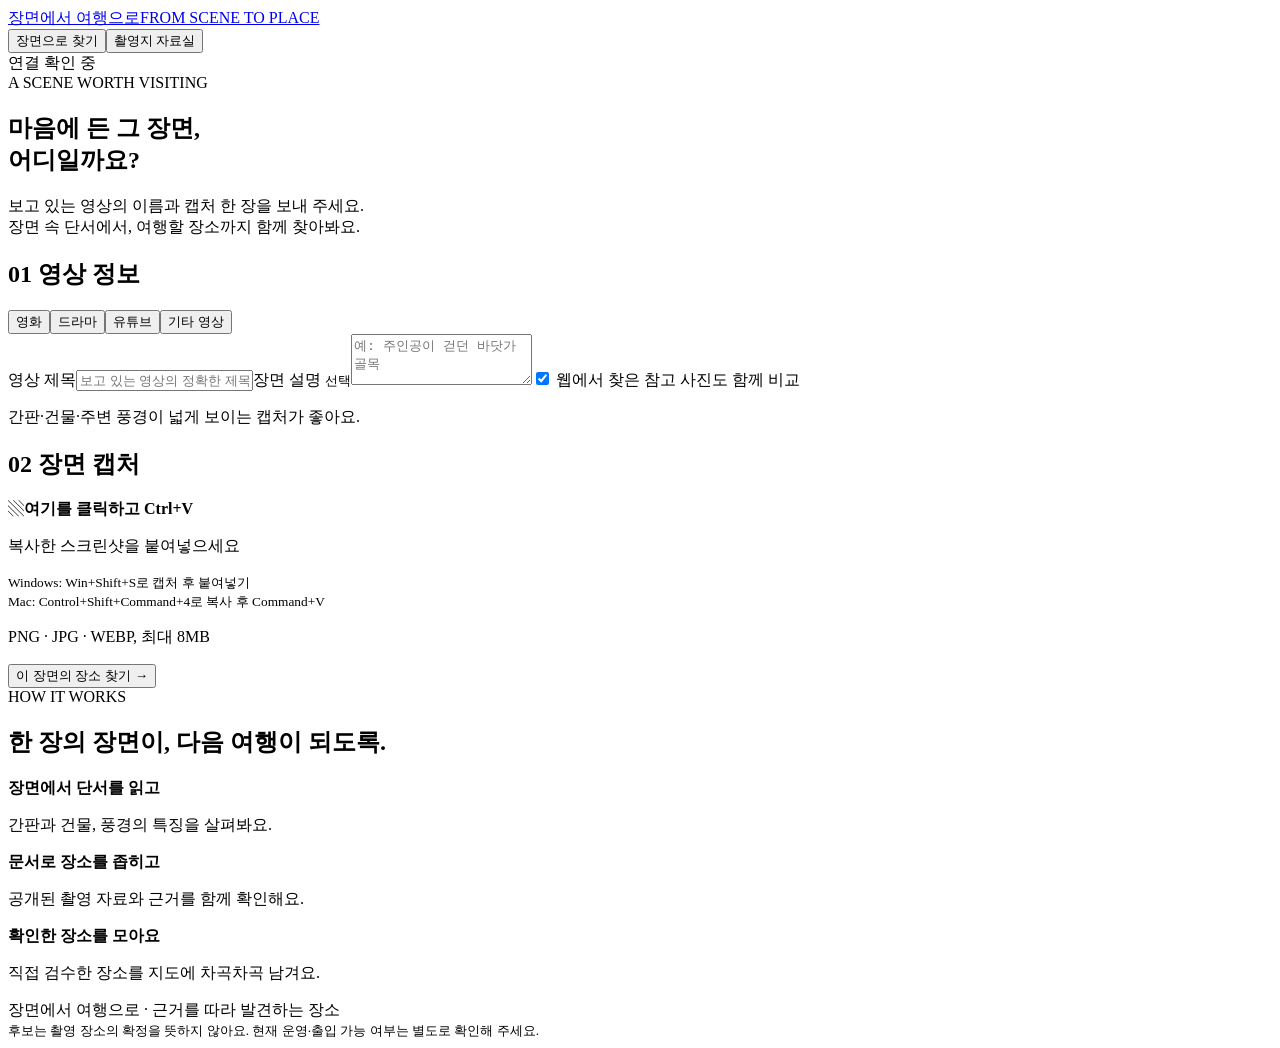
==== filming_locations/frontend/index.html @ b1dee1a3 "first" ====
<!doctype html>
<html lang="ko"><head><meta charset="utf-8"><meta name="viewport" content="width=device-width,initial-scale=1"><title>장면에서 여행으로</title><link rel="stylesheet" href="/assets/style.css"><script src="/assets/app.js" defer></script></head>
<body>
<header><a class="brand" href="/">장면에서 여행으로<span>FROM SCENE TO PLACE</span></a><nav aria-label="메뉴"><button class="active" data-tab="scene">장면으로 찾기</button><button data-tab="library">촬영지 자료실</button></nav><span id="connection" class="connection">연결 확인 중</span></header>
<main>
<div id="notice" class="notice" role="status" aria-live="polite" hidden></div>
<section id="scene-view">
<div class="hero"><span class="eyebrow">A SCENE WORTH VISITING</span><h1>마음에 든 그 장면,<br>어디일까요?</h1><p>보고 있는 영상의 이름과 캡처 한 장을 보내 주세요.<br>장면 속 단서에서, 여행할 장소까지 함께 찾아봐요.</p></div>
<form id="scene-form"><div class="input-grid">
<article class="card"><h2><span>01</span> 영상 정보</h2><div class="media-options" role="group" aria-label="영상 종류"><button type="button" class="active" data-media="영화">영화</button><button type="button" data-media="드라마">드라마</button><button type="button" data-media="유튜브">유튜브</button><button type="button" data-media="기타 영상">기타 영상</button></div><label>영상 제목<input id="work" maxlength="100" placeholder="보고 있는 영상의 정확한 제목" required></label><label id="channel-label" hidden>유튜브 채널명 <small>선택</small><input id="channel" maxlength="80"></label><label>장면 설명 <small>선택</small><textarea id="hint" maxlength="300" rows="3" placeholder="예: 주인공이 걷던 바닷가 골목"></textarea></label><label class="check"><input type="checkbox" id="compare" checked> 웹에서 찾은 참고 사진도 함께 비교</label><p class="muted">간판·건물·주변 풍경이 넓게 보이는 캡처가 좋아요.</p></article>
<article class="card"><h2><span>02</span> 장면 캡처</h2><div id="paste-area" class="paste-area" tabindex="0" role="textbox" aria-label="스크린샷 붙여넣기 영역"><div id="paste-guide"><span class="paste-icon">▧</span><strong>여기를 클릭하고 Ctrl+V</strong><p>복사한 스크린샷을 붙여넣으세요</p><small>Windows: Win+Shift+S로 캡처 후 붙여넣기<br>Mac: Control+Shift+Command+4로 복사 후 Command+V</small></div><img id="preview" alt="붙여넣은 장면 미리보기" hidden></div><button type="button" id="clear-image" class="subtle" hidden>이미지 지우기</button><p class="muted">PNG · JPG · WEBP, 최대 8MB</p></article>
</div><button type="submit" class="primary wide" id="find-button">이 장면의 장소 찾기 →</button></form>
<section id="scene-results" aria-live="polite"></section>
<section class="intro"><span class="eyebrow">HOW IT WORKS</span><h2>한 장의 장면이, 다음 여행이 되도록.</h2><div class="intro-grid"><div><b>장면에서 단서를 읽고</b><p>간판과 건물, 풍경의 특징을 살펴봐요.</p></div><div><b>문서로 장소를 좁히고</b><p>공개된 촬영 자료와 근거를 함께 확인해요.</p></div><div><b>확인한 장소를 모아요</b><p>직접 검수한 장소를 지도에 차곡차곡 남겨요.</p></div></div></section>
</section>
<section id="library-view" hidden>
<div class="library-heading"><div><span class="eyebrow">PLACES & STORIES</span><h1>장면이 머문 장소들</h1><p>지도의 핀을 누르면 그 장소의 이야기로 이어집니다.</p></div><button id="reindex" class="subtle">기본 자료 색인 / 갱신</button></div>
<div class="stats"><div><span>등록 장소</span><b id="stat-places">—</b></div><div><span>지도에 표시한 장소</span><b id="stat-map">—</b></div><div><span>문서 청크</span><b id="stat-docs">—</b></div></div>
<div class="library-grid"><aside class="card"><h2>촬영지 고르기</h2><label>장소명·작품명<input id="keyword" placeholder="이름으로 찾아보기"></label><label>지역<select id="region"><option value="">전체</option></select></label><label>장소<select id="place-select"></select></label><hr><h3>조건으로 찾아보기</h3><form id="explore-form"><label>원하는 장소 조건<input id="condition" maxlength="300" placeholder="예: 부산에 있는 바닷가 촬영지" required></label><button class="subtle wide">조건으로 찾기</button></form><div id="explore-results"></div></aside>
<div><article id="place-detail" class="card"></article><div class="card map-card"><div class="map-heading"><h2>촬영지 지도</h2><button id="focus-place" class="subtle">선택 장소로 확대</button><button id="show-all" class="subtle">전체 보기</button></div><iframe id="map-frame" src="/assets/map.html" title="촬영지 지도" height="478"></iframe><p class="muted" id="map-caption"></p></div>
<article class="card"><h2>이 장소에 물어보기</h2><label>근거 검색 방식<select id="search-mode"><option value="similarity">유사도 검색</option><option value="mmr">다양성 MMR 검색</option></select></label><div id="chat-log" class="chat-log" aria-live="polite"></div><form id="chat-form" class="chat-form"><input id="question" maxlength="600" placeholder="촬영 작품이나 장소에 대해 물어보세요" aria-label="장소 질문" required><button class="primary">질문하기</button></form><button class="subtle" id="clear-chat">이 장소 대화 지우기</button></article>
<details class="card"><summary>질문으로 외부 설명 자료 추가 수집</summary><p class="muted">검색어 추출 → 문서 선별 → 원문 수집·색인 순서로 진행해요.</p><form id="research-form"><label>설명 자료를 찾을 질문<input id="research-question" maxlength="600" required></label><button class="subtle">이 질문으로 자료 수집</button></form><div id="research-result" aria-live="polite"></div></details></div></div>
</section>
</main><footer>장면에서 여행으로 · 근거를 따라 발견하는 장소<br><small>후보는 촬영 장소의 확정을 뜻하지 않아요. 현재 운영·출입 가능 여부는 별도로 확인해 주세요.</small></footer>
</body></html>
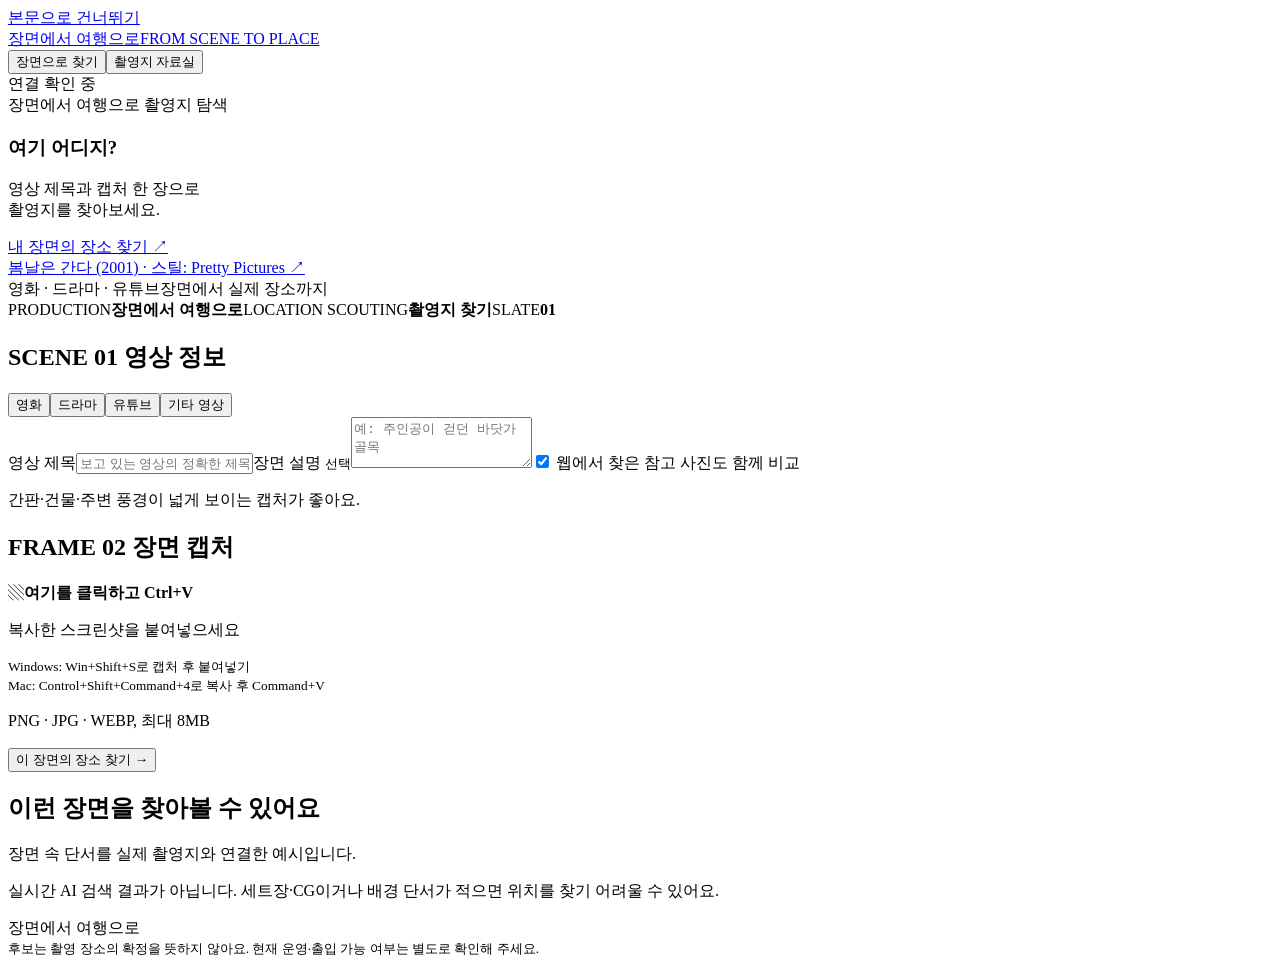
==== commit cc2a370f: "수정2" ====
--- a/filming_locations/frontend/index.html
+++ b/filming_locations/frontend/index.html
@@ -1,25 +1,27 @@
 <!doctype html>
 <html lang="ko"><head><meta charset="utf-8"><meta name="viewport" content="width=device-width,initial-scale=1"><title>장면에서 여행으로</title><link rel="stylesheet" href="/assets/style.css"><script src="/assets/app.js" defer></script></head>
 <body>
+<a class="skip-link" href="#main-content">본문으로 건너뛰기</a>
 <header><a class="brand" href="/">장면에서 여행으로<span>FROM SCENE TO PLACE</span></a><nav aria-label="메뉴"><button class="active" data-tab="scene">장면으로 찾기</button><button data-tab="library">촬영지 자료실</button></nav><span id="connection" class="connection">연결 확인 중</span></header>
-<main>
+<main id="main-content">
 <div id="notice" class="notice" role="status" aria-live="polite" hidden></div>
 <section id="scene-view">
-<div class="hero"><span class="eyebrow">A SCENE WORTH VISITING</span><h1>마음에 든 그 장면,<br>어디일까요?</h1><p>보고 있는 영상의 이름과 캡처 한 장을 보내 주세요.<br>장면 속 단서에서, 여행할 장소까지 함께 찾아봐요.</p></div>
-<form id="scene-form"><div class="input-grid">
-<article class="card"><h2><span>01</span> 영상 정보</h2><div class="media-options" role="group" aria-label="영상 종류"><button type="button" class="active" data-media="영화">영화</button><button type="button" data-media="드라마">드라마</button><button type="button" data-media="유튜브">유튜브</button><button type="button" data-media="기타 영상">기타 영상</button></div><label>영상 제목<input id="work" maxlength="100" placeholder="보고 있는 영상의 정확한 제목" required></label><label id="channel-label" hidden>유튜브 채널명 <small>선택</small><input id="channel" maxlength="80"></label><label>장면 설명 <small>선택</small><textarea id="hint" maxlength="300" rows="3" placeholder="예: 주인공이 걷던 바닷가 골목"></textarea></label><label class="check"><input type="checkbox" id="compare" checked> 웹에서 찾은 참고 사진도 함께 비교</label><p class="muted">간판·건물·주변 풍경이 넓게 보이는 캡처가 좋아요.</p></article>
-<article class="card"><h2><span>02</span> 장면 캡처</h2><div id="paste-area" class="paste-area" tabindex="0" role="textbox" aria-label="스크린샷 붙여넣기 영역"><div id="paste-guide"><span class="paste-icon">▧</span><strong>여기를 클릭하고 Ctrl+V</strong><p>복사한 스크린샷을 붙여넣으세요</p><small>Windows: Win+Shift+S로 캡처 후 붙여넣기<br>Mac: Control+Shift+Command+4로 복사 후 Command+V</small></div><img id="preview" alt="붙여넣은 장면 미리보기" hidden></div><button type="button" id="clear-image" class="subtle" hidden>이미지 지우기</button><p class="muted">PNG · JPG · WEBP, 최대 8MB</p></article>
+<section class="cinema-hero"><div class="hero-content"><div class="hero-brand">장면에서 여행으로 <span>촬영지 탐색</span></div><h1>여기 어디지?</h1><p>영상 제목과 캡처 한 장으로<br>촬영지를 찾아보세요.</p><a class="hero-link" href="#scene-search">내 장면의 장소 찾기 <span>↗</span></a></div><a class="hero-credit" href="https://prettypictures.fr/catalogue/1995/one-fine-spring-day-film/" target="_blank" rel="noopener noreferrer">봄날은 간다 (2001) · 스틸: Pretty Pictures ↗</a><div class="hero-bottom"><span>영화 · 드라마 · 유튜브</span><span>장면에서 실제 장소까지</span></div></section>
+<div id="scene-search"></div>
+<form id="scene-form" class="slate-board"><div class="slate-clapper" aria-hidden="true"><div class="clapper-top"></div><div class="clapper-base"></div><span class="clapper-hinge"></span></div><div class="slate-production"><span>PRODUCTION<b>장면에서 여행으로</b></span><span>LOCATION SCOUTING<b>촬영지 찾기</b></span><span class="slate-number">SLATE<b>01</b></span></div><div class="input-grid">
+<article class="card"><h2><span>SCENE 01</span> 영상 정보</h2><div class="media-options" role="group" aria-label="영상 종류"><button type="button" class="active" data-media="영화">영화</button><button type="button" data-media="드라마">드라마</button><button type="button" data-media="유튜브">유튜브</button><button type="button" data-media="기타 영상">기타 영상</button></div><label>영상 제목<input id="work" maxlength="100" placeholder="보고 있는 영상의 정확한 제목" required></label><label id="channel-label" hidden>유튜브 채널명 <small>선택</small><input id="channel" maxlength="80"></label><label>장면 설명 <small>선택</small><textarea id="hint" maxlength="300" rows="3" placeholder="예: 주인공이 걷던 바닷가 골목"></textarea></label><label class="check"><input type="checkbox" id="compare" checked> 웹에서 찾은 참고 사진도 함께 비교</label><p class="muted">간판·건물·주변 풍경이 넓게 보이는 캡처가 좋아요.</p></article>
+<article class="card"><h2><span>FRAME 02</span> 장면 캡처</h2><div id="paste-area" class="paste-area" tabindex="0" role="textbox" aria-label="스크린샷 붙여넣기 영역"><div id="paste-guide"><span class="paste-icon">▧</span><strong>여기를 클릭하고 Ctrl+V</strong><p>복사한 스크린샷을 붙여넣으세요</p><small>Windows: Win+Shift+S로 캡처 후 붙여넣기<br>Mac: Control+Shift+Command+4로 복사 후 Command+V</small></div><img id="preview" alt="붙여넣은 장면 미리보기" hidden></div><button type="button" id="clear-image" class="subtle" hidden>이미지 지우기</button><p class="muted">PNG · JPG · WEBP, 최대 8MB</p></article>
 </div><button type="submit" class="primary wide" id="find-button">이 장면의 장소 찾기 →</button></form>
 <section id="scene-results" aria-live="polite"></section>
-<section class="intro"><span class="eyebrow">HOW IT WORKS</span><h2>한 장의 장면이, 다음 여행이 되도록.</h2><div class="intro-grid"><div><b>장면에서 단서를 읽고</b><p>간판과 건물, 풍경의 특징을 살펴봐요.</p></div><div><b>문서로 장소를 좁히고</b><p>공개된 촬영 자료와 근거를 함께 확인해요.</p></div><div><b>확인한 장소를 모아요</b><p>직접 검수한 장소를 지도에 차곡차곡 남겨요.</p></div></div></section>
+<section class="film-gallery intro" aria-label="사용 예시"><h2>이런 장면을 찾아볼 수 있어요</h2><p class="muted">장면 속 단서를 실제 촬영지와 연결한 예시입니다.</p><div id="film-examples"></div><p class="muted">실시간 AI 검색 결과가 아닙니다. 세트장·CG이거나 배경 단서가 적으면 위치를 찾기 어려울 수 있어요.</p></section>
 </section>
 <section id="library-view" hidden>
 <div class="library-heading"><div><span class="eyebrow">PLACES & STORIES</span><h1>장면이 머문 장소들</h1><p>지도의 핀을 누르면 그 장소의 이야기로 이어집니다.</p></div><button id="reindex" class="subtle">기본 자료 색인 / 갱신</button></div>
 <div class="stats"><div><span>등록 장소</span><b id="stat-places">—</b></div><div><span>지도에 표시한 장소</span><b id="stat-map">—</b></div><div><span>문서 청크</span><b id="stat-docs">—</b></div></div>
 <div class="library-grid"><aside class="card"><h2>촬영지 고르기</h2><label>장소명·작품명<input id="keyword" placeholder="이름으로 찾아보기"></label><label>지역<select id="region"><option value="">전체</option></select></label><label>장소<select id="place-select"></select></label><hr><h3>조건으로 찾아보기</h3><form id="explore-form"><label>원하는 장소 조건<input id="condition" maxlength="300" placeholder="예: 부산에 있는 바닷가 촬영지" required></label><button class="subtle wide">조건으로 찾기</button></form><div id="explore-results"></div></aside>
 <div><article id="place-detail" class="card"></article><div class="card map-card"><div class="map-heading"><h2>촬영지 지도</h2><button id="focus-place" class="subtle">선택 장소로 확대</button><button id="show-all" class="subtle">전체 보기</button></div><iframe id="map-frame" src="/assets/map.html" title="촬영지 지도" height="478"></iframe><p class="muted" id="map-caption"></p></div>
-<article class="card"><h2>이 장소에 물어보기</h2><label>근거 검색 방식<select id="search-mode"><option value="similarity">유사도 검색</option><option value="mmr">다양성 MMR 검색</option></select></label><div id="chat-log" class="chat-log" aria-live="polite"></div><form id="chat-form" class="chat-form"><input id="question" maxlength="600" placeholder="촬영 작품이나 장소에 대해 물어보세요" aria-label="장소 질문" required><button class="primary">질문하기</button></form><button class="subtle" id="clear-chat">이 장소 대화 지우기</button></article>
+<article class="card"><h2>이 장소에 물어보기</h2><label>근거 검색 방식<select id="search-mode"><option value="similarity">유사도 검색</option><option value="mmr">다양성 MMR 검색</option><option value="hybrid">키워드+의미 검색</option></select></label><div id="chat-log" class="chat-log" aria-live="polite"></div><form id="chat-form" class="chat-form"><input id="question" maxlength="600" placeholder="촬영 작품이나 장소에 대해 물어보세요" aria-label="장소 질문" required><button class="primary">질문하기</button></form><button class="subtle" id="clear-chat">이 장소 대화 지우기</button></article>
 <details class="card"><summary>질문으로 외부 설명 자료 추가 수집</summary><p class="muted">검색어 추출 → 문서 선별 → 원문 수집·색인 순서로 진행해요.</p><form id="research-form"><label>설명 자료를 찾을 질문<input id="research-question" maxlength="600" required></label><button class="subtle">이 질문으로 자료 수집</button></form><div id="research-result" aria-live="polite"></div></details></div></div>
 </section>
-</main><footer>장면에서 여행으로 · 근거를 따라 발견하는 장소<br><small>후보는 촬영 장소의 확정을 뜻하지 않아요. 현재 운영·출입 가능 여부는 별도로 확인해 주세요.</small></footer>
+</main><footer>장면에서 여행으로<br><small>후보는 촬영 장소의 확정을 뜻하지 않아요. 현재 운영·출입 가능 여부는 별도로 확인해 주세요.</small></footer>
 </body></html>
